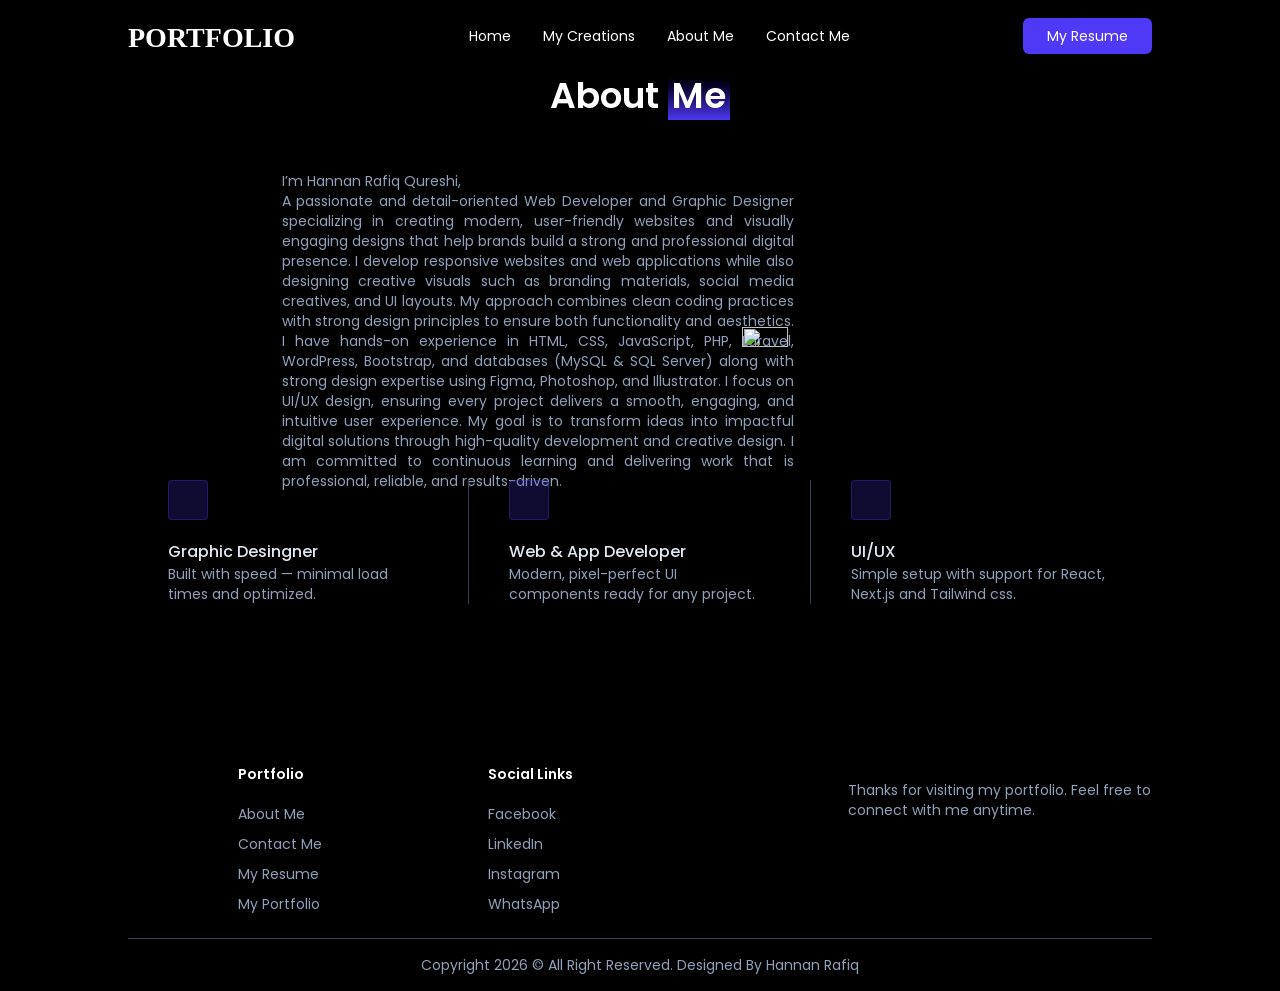
==== About.html @ 5868e451 "Add files via upload" ====
<!DOCTYPE html>
<html lang="en" class="scroll-smooth">

<head>
    <meta charset="UTF-8">
    <meta name="viewport" content="width=device-width, initial-scale=1.0">
    <title>Portfolio-Hannan Rafiq</title>
    <link rel="stylesheet" href="./output.css">
    <link rel="shortcut icon" href="./assets/favicon.png" type="image/x-icon">
</head>

<body>
    <nav
        class="sticky top-0 z-50 flex items-center justify-between w-full h-18 px-6 md:px-16 lg:px-24 xl:px-32 backdrop-blur">
        <a href="#!">
              <h1 class="h-9 w-auto" style="font-size: 200%; font-family: Cambria, Cochin, Georgia, Times, 'Times New Roman', serif; font-weight: bold;">
                PORTFOLIO
              </h1>
        </a>
         <div class="hidden lg:flex items-center gap-8 transition duration-500" >
             <a href="./index.html" class="hover:text-slate-300 transition">
               Home
            </a>
            <a href="./creations.html" class="hover:text-slate-300 transition">
               My Creations
            </a>
            <a href="./About.html" class="hover:text-slate-300 transition">   
                About Me
            </a>
            <a href="./contact us.html" class="hover:text-slate-300 transition">
                Contact Me
            </a>                            
        </div>
      
        <div class="hidden lg:block space-x-3">
            <a href="./Hannan.pdf.pdf (1).pdf" target="_blank" class="px-6 py-2 bg-indigo-600 hover:bg-indigo-700 transition text-white rounded-md active:scale-95">
                My Resume
      </a>
        </div> 
        <button class="lg:hidden active:scale-90 transition" id="menu-button">
            <svg xmlns="http://www.w3.org/2000/svg" width="24" height="24" viewBox="0 0 24 24" fill="none"
                stroke="currentColor" stroke-width="2" stroke-linecap="round" stroke-linejoin="round"
                class="lucide lucide-menu size-6.5" aria-hidden="true">
                <path d="M4 5h16"></path>
                <path d="M4 12h16"></path>
                <path d="M4 19h16"></path>
            </svg>
        </button>
    </nav>

    <div id="nav-links" class="fixed inset-0 z-[100] bg-black/60 backdrop-blur flex flex-col items-center justify-center text-lg gap-8 lg:hidden transition-transform duration-400 -translate-x-full">
        <a href="/Portfolio Hannan Rafiq/creations.html">
           My Creations
        </a>
        <a href="/#about">
            About
        </a>
        <a href="/#testimonials">
            Testimonials
        </a>
        <a href="/#contact">
            Contact
        </a>
        <button id="close-menu" class="active:ring-3 active:ring-white aspect-square size-10 p-1 items-center justify-center bg-slate-100 hover:bg-slate-200 transition text-black rounded-md flex">
            <svg xmlns="http://www.w3.org/2000/svg" width="24" height="24" viewBox="0 0 24 24" fill="none"
                stroke="currentColor" stroke-width="2" stroke-linecap="round" stroke-linejoin="round"
                class="lucide lucide-x" aria-hidden="true">
                <path d="M18 6 6 18"></path>
                <path d="m6 6 12 12"></path>
            </svg>
        </button>
    </div>
    

   <!-- About Section -->
    <section class="flex flex-col items-center" id="about">
        <div class="flex flex-col items-center mt-20">
            <h2 class="text-center text-4xl font-semibold max-w-2xl">
                About 
                <span class="bg-gradient-to-t from-indigo-600 to-black p-1 bg-left inline-block bg-no-repeat">Me</span>
            </h2>
            <p class=" text-slate-400 max-w-lg mt-3" style="margin-left: -40%; margin-top: 10%; text-align: justify; padding: -300px;">I’m Hannan Rafiq Qureshi,<br>A passionate and detail-oriented Web Developer and Graphic Designer specializing in creating modern, user-friendly websites and visually engaging designs that help brands build a strong and professional digital presence.

I develop responsive websites and web applications while also designing creative visuals such as branding materials, social media creatives, and UI layouts. My approach combines clean coding practices with strong design principles to ensure both functionality and aesthetics.

I have hands-on experience in HTML, CSS, JavaScript, PHP, Laravel, WordPress, Bootstrap, and databases (MySQL & SQL Server) along with strong design expertise using Figma, Photoshop, and Illustrator. I focus on UI/UX design, ensuring every project delivers a smooth, engaging, and intuitive user experience.

My goal is to transform ideas into impactful digital solutions through high-quality development and creative design. I am committed to continuous learning and delivering work that is professional, reliable, and results-driven.</p>
      <img src="./assets/PixelBin-AI-Image-Generator-1776620324182-Picsart-BackgroundRemover.png" alt="" style="height: 30%; width: 30%; margin-left: 70%; margin-top: -32%;">  </div>



        <div class="relative max-w-5xl mx-auto grid grid-cols-1 md:grid-cols-2 lg:grid-cols-3 px-8 md:px-0 mt-18" style="margin-top: 10%;">
            <div class="py-10 border-b border-slate-700 md:py-0 md:border-r md:border-b-0 md:px-10">
                <div class="size-10 p-2 bg-indigo-600/20 border border-indigo-600/30 rounded">
                    <img alt="" src="https://raw.githubusercontent.com/prebuiltui/prebuiltui/main/assets/aboutSection/flashEmoji.png">
                </div>
                <div class="mt-5 space-y-2">
                   <a href=""><h3 class="text-base font-medium text-slate-200">Graphic Desingner</h3></a> 
                    <p class="text-sm text-slate-400">Built with speed — minimal load times and optimized.</p>
                </div>
            </div>
            <div class="py-10 border-b border-slate-700 md:py-0 lg:border-r md:border-b-0 md:px-10">
                <div class="size-10 p-2 bg-indigo-600/20 border border-indigo-600/30 rounded">
                    <img alt="" src="https://raw.githubusercontent.com/prebuiltui/prebuiltui/main/assets/aboutSection/colorsEmoji.png">
                </div>
                <div class="mt-5 space-y-2">
                    <a href=""><h3 class="text-base font-medium text-slate-200">Web & App Developer</h3></a>
                    <p class="text-sm text-slate-400">Modern, pixel-perfect UI components ready for any project.</p>
                </div>
            </div>
            <div class="py-10 border-b border-slate-700 md:py-0 md:border-b-0 md:px-10">
                <div class="size-10 p-2 bg-indigo-600/20 border border-indigo-600/30 rounded">
                    <img alt="" src="https://raw.githubusercontent.com/prebuiltui/prebuiltui/main/assets/aboutSection/puzzelEmoji.png">
                </div>
                <div class="mt-5 space-y-2">
                   <a href=""> <h3 class="text-base font-medium text-slate-200">UI/UX</h3></a>
                    <p class="text-sm text-slate-400">Simple setup with support for React, Next.js and Tailwind css.</p>
                </div>
            </div>
        </div>
    </section>


 


    <!-- Footer Section -->
    <footer class="px-6 md:px-16 lg:px-24 xl:px-32 w-full text-sm text-slate-400 mt-40">
        <div class="grid grid-cols-1 sm:grid-cols-2 lg:grid-cols-3 gap-14">
            
            <div class="flex flex-col lg:items-center lg:justify-center">
                <div class="flex flex-col text-sm space-y-2.5">
                    <h2 class="font-semibold mb-5 text-white">Portfolio</h2>
                    <a class="hover:text-slate-500 transition" href="./About.html">
                        About Me
                    </a>
                    <a class="hover:text-slate-500 transition" href="./contact us.html">
                        Contact Me 
                    </a>
                    <a class="hover:text-slate-500 transition" href="./Hannan.pdf.pdf (1).pdf" target="_blank" rel="noopener noreferrer">
                        My Resume
                    </a>
                    <a class="hover:text-slate-500 transition" href="./index.html">
                        My Portfolio
                    </a>
                </div>
            </div>

            <div class="flex flex-col lg:items-start">
                <div class="flex flex-col text-sm space-y-2.5">
                    <h2 class="font-semibold mb-5 text-white">Social Links</h2>
                    <a class="flex items-center gap-3 hover:text-slate-500 transition" href="https://www.facebook.com/" target="_blank" rel="noopener noreferrer">
                        Facebook
                    </a>
                    <a class="flex items-center gap-3 hover:text-slate-500 transition" href="https://www.linkedin.com/in/hannan-rafiq-qureshi-a61ba4339" target="_blank" rel="noopener noreferrer">
                        LinkedIn
                    </a>
                    <a class="flex items-center gap-3 hover:text-slate-500 transition" href="https://www.instagram.com/jagwarasia121" target="_blank" rel="noopener noreferrer">
                        Instagram
                    </a>
                    <a class="flex items-center gap-3 hover:text-slate-500 transition" href="https://wa.me/03122010196" target="_blank" rel="noopener noreferrer">
                        WhatsApp
                    </a>
                
                </div>
            </div>
           <p class="mt-4 max-w-xs leading-relaxed text-slate-400">
                        Thanks for visiting my portfolio. Feel free to connect with me anytime.
                    </p>
        </div>
        <p class="py-4 text-center border-t mt-6 border-slate-700">
            Copyright 2026 © <a href=""></a> All Right Reserved. Designed By Hannan Rafiq</p>
    </footer>
      <button onclick="topFunction()" id="myBtn" class="fixed bottom-8 right-8 z-40 p-3 bg-indigo-600 hover:bg-indigo-700 text-white rounded-full shadow-lg transition-all duration-300 font-bold text-xl leading-none" title="Go to top" style="display: none;">↑</button>
    
    <script src="./script.js"></script>
</body>

</html>
---- output.css ----
@import url('https://fonts.googleapis.com/css2?family=Poppins:ital,wght@0,100;0,200;0,300;0,400;0,500;0,600;0,700;0,800;0,900;1,100;1,200;1,300;1,400;1,500;1,600;1,700;1,800;1,900&display=swap');
@layer properties;
@layer theme, base, components, utilities;
@layer theme {
  :root, :host {
    --font-sans: ui-sans-serif, system-ui, sans-serif, "Apple Color Emoji",
      "Segoe UI Emoji", "Segoe UI Symbol", "Noto Color Emoji";
    --font-mono: ui-monospace, SFMono-Regular, Menlo, Monaco, Consolas, "Liberation Mono",
      "Courier New", monospace;
    --color-green-500: oklch(72.3% 0.219 149.579);
    --color-indigo-200: oklch(87% 0.065 274.039);
    --color-indigo-300: oklch(78.5% 0.115 274.713);
    --color-indigo-400: oklch(67.3% 0.182 276.935);
    --color-indigo-500: oklch(58.5% 0.233 277.117);
    --color-indigo-600: oklch(51.1% 0.262 276.966);
    --color-indigo-700: oklch(45.7% 0.24 277.023);
    --color-indigo-900: oklch(35.9% 0.144 278.697);
    --color-pink-950: oklch(28.4% 0.109 3.907);
    --color-slate-100: oklch(96.8% 0.007 247.896);
    --color-slate-200: oklch(92.9% 0.013 255.508);
    --color-slate-300: oklch(86.9% 0.022 252.894);
    --color-slate-400: oklch(70.4% 0.04 256.788);
    --color-slate-500: oklch(55.4% 0.046 257.417);
    --color-slate-600: oklch(44.6% 0.043 257.281);
    --color-slate-700: oklch(37.2% 0.044 257.287);
    --color-slate-800: oklch(27.9% 0.041 260.031);
    --color-slate-900: oklch(20.8% 0.042 265.755);
    --color-gray-50: oklch(98.5% 0.002 247.839);
    --color-gray-200: oklch(92.8% 0.006 264.531);
    --color-black: #000;
    --color-white: #fff;
    --spacing: 0.25rem;
    --container-xs: 20rem;
    --container-sm: 24rem;
    --container-lg: 32rem;
    --container-xl: 36rem;
    --container-2xl: 42rem;
    --container-3xl: 48rem;
    --container-4xl: 56rem;
    --container-5xl: 64rem;
    --container-6xl: 72rem;
    --text-xs: 0.75rem;
    --text-xs--line-height: calc(1 / 0.75);
    --text-sm: 0.875rem;
    --text-sm--line-height: calc(1.25 / 0.875);
    --text-base: 1rem;
    --text-base--line-height: calc(1.5 / 1);
    --text-lg: 1.125rem;
    --text-lg--line-height: calc(1.75 / 1.125);
    --text-3xl: 1.875rem;
    --text-3xl--line-height: calc(2.25 / 1.875);
    --text-4xl: 2.25rem;
    --text-4xl--line-height: calc(2.5 / 2.25);
    --text-5xl: 3rem;
    --text-5xl--line-height: 1;
    --text-6xl: 3.75rem;
    --text-6xl--line-height: 1;
    --font-weight-medium: 500;
    --font-weight-semibold: 600;
    --radius-md: 0.375rem;
    --radius-lg: 0.5rem;
    --radius-xl: 0.75rem;
    --radius-3xl: 1.5rem;
    --animate-pulse: pulse 2s cubic-bezier(0.4, 0, 0.6, 1) infinite;
    --default-transition-duration: 150ms;
    --default-transition-timing-function: cubic-bezier(0.4, 0, 0.2, 1);
    --default-font-family: var(--font-sans);
    --default-mono-font-family: var(--font-mono);
    --font-poppins: "Poppins", sans-serif;
  }
}
@layer base {
  *, ::after, ::before, ::backdrop, ::file-selector-button {
    box-sizing: border-box;
    margin: 0;
    padding: 0;
    border: 0 solid;
  }
  html, :host {
    line-height: 1.5;
    -webkit-text-size-adjust: 100%;
    tab-size: 4;
    font-family: var(--default-font-family, ui-sans-serif, system-ui, sans-serif, "Apple Color Emoji", "Segoe UI Emoji", "Segoe UI Symbol", "Noto Color Emoji");
    font-feature-settings: var(--default-font-feature-settings, normal);
    font-variation-settings: var(--default-font-variation-settings, normal);
    -webkit-tap-highlight-color: transparent;
  }
  hr {
    height: 0;
    color: inherit;
    border-top-width: 1px;
  }
  abbr:where([title]) {
    -webkit-text-decoration: underline dotted;
    text-decoration: underline dotted;
  }
  h1, h2, h3, h4, h5, h6 {
    font-size: inherit;
    font-weight: inherit;
  }
  a {
    color: inherit;
    -webkit-text-decoration: inherit;
    text-decoration: inherit;
  }
  b, strong {
    font-weight: bolder;
  }
  code, kbd, samp, pre {
    font-family: var(--default-mono-font-family, ui-monospace, SFMono-Regular, Menlo, Monaco, Consolas, "Liberation Mono", "Courier New", monospace);
    font-feature-settings: var(--default-mono-font-feature-settings, normal);
    font-variation-settings: var(--default-mono-font-variation-settings, normal);
    font-size: 1em;
  }
  small {
    font-size: 80%;
  }
  sub, sup {
    font-size: 75%;
    line-height: 0;
    position: relative;
    vertical-align: baseline;
  }
  sub {
    bottom: -0.25em;
  }
  sup {
    top: -0.5em;
  }
  table {
    text-indent: 0;
    border-color: inherit;
    border-collapse: collapse;
  }
  :-moz-focusring {
    outline: auto;
  }
  progress {
    vertical-align: baseline;
  }
  summary {
    display: list-item;
  }
  ol, ul, menu {
    list-style: none;
  }
  img, svg, video, canvas, audio, iframe, embed, object {
    display: block;
    vertical-align: middle;
  }
  img, video {
    max-width: 100%;
    height: auto;
  }
  button, input, select, optgroup, textarea, ::file-selector-button {
    font: inherit;
    font-feature-settings: inherit;
    font-variation-settings: inherit;
    letter-spacing: inherit;
    color: inherit;
    border-radius: 0;
    background-color: transparent;
    opacity: 1;
  }
  :where(select:is([multiple], [size])) optgroup {
    font-weight: bolder;
  }
  :where(select:is([multiple], [size])) optgroup option {
    padding-inline-start: 20px;
  }
  ::file-selector-button {
    margin-inline-end: 4px;
  }
  ::placeholder {
    opacity: 1;
  }
  @supports (not (-webkit-appearance: -apple-pay-button))  or (contain-intrinsic-size: 1px) {
    ::placeholder {
      color: currentcolor;
      @supports (color: color-mix(in lab, red, red)) {
        color: color-mix(in oklab, currentcolor 50%, transparent);
      }
    }
  }
  textarea {
    resize: vertical;
  }
  ::-webkit-search-decoration {
    -webkit-appearance: none;
  }
  ::-webkit-date-and-time-value {
    min-height: 1lh;
    text-align: inherit;
  }
  ::-webkit-datetime-edit {
    display: inline-flex;
  }
  ::-webkit-datetime-edit-fields-wrapper {
    padding: 0;
  }
  ::-webkit-datetime-edit, ::-webkit-datetime-edit-year-field, ::-webkit-datetime-edit-month-field, ::-webkit-datetime-edit-day-field, ::-webkit-datetime-edit-hour-field, ::-webkit-datetime-edit-minute-field, ::-webkit-datetime-edit-second-field, ::-webkit-datetime-edit-millisecond-field, ::-webkit-datetime-edit-meridiem-field {
    padding-block: 0;
  }
  ::-webkit-calendar-picker-indicator {
    line-height: 1;
  }
  :-moz-ui-invalid {
    box-shadow: none;
  }
  button, input:where([type="button"], [type="reset"], [type="submit"]), ::file-selector-button {
    appearance: button;
  }
  ::-webkit-inner-spin-button, ::-webkit-outer-spin-button {
    height: auto;
  }
  [hidden]:where(:not([hidden="until-found"])) {
    display: none !important;
  }
}
@layer utilities {
  .pointer-events-none {
    pointer-events: none;
  }
  .absolute {
    position: absolute;
  }
  .fixed {
    position: fixed;
  }
  .relative {
    position: relative;
  }
  .sticky {
    position: sticky;
  }
  .inset-0 {
    inset: calc(var(--spacing) * 0);
  }
  .top-0 {
    top: calc(var(--spacing) * 0);
  }
  .top-10 {
    top: calc(var(--spacing) * 10);
  }
  .right-20 {
    right: calc(var(--spacing) * 20);
  }
  .bottom-10 {
    bottom: calc(var(--spacing) * 10);
  }
  .left-20 {
    left: calc(var(--spacing) * 20);
  }
  .-z-1 {
    z-index: calc(1 * -1);
  }
  .-z-10 {
    z-index: calc(10 * -1);
  }
  .z-50 {
    z-index: 50;
  }
  .z-\[100\] {
    z-index: 100;
  }
  .mx-2 {
    margin-inline: calc(var(--spacing) * 2);
  }
  .mx-4 {
    margin-inline: calc(var(--spacing) * 4);
  }
  .mx-auto {
    margin-inline: auto;
  }
  .-mt-18 {
    margin-top: calc(var(--spacing) * -18);
  }
  .-mt-40 {
    margin-top: calc(var(--spacing) * -40);
  }
  .mt-0 {
    margin-top: calc(var(--spacing) * 0);
  }
  .mt-0\.5 {
    margin-top: calc(var(--spacing) * 0.5);
  }
  .mt-2 {
    margin-top: calc(var(--spacing) * 2);
  }
  .mt-3 {
    margin-top: calc(var(--spacing) * 3);
  }
  .mt-4 {
    margin-top: calc(var(--spacing) * 4);
  }
  .mt-5 {
    margin-top: calc(var(--spacing) * 5);
  }
  .mt-6 {
    margin-top: calc(var(--spacing) * 6);
  }
  .mt-8 {
    margin-top: calc(var(--spacing) * 8);
  }
  .mt-10 {
    margin-top: calc(var(--spacing) * 10);
  }
  .mt-16 {
    margin-top: calc(var(--spacing) * 16);
  }
  .mt-18 {
    margin-top: calc(var(--spacing) * 18);
  }
  .mt-32 {
    margin-top: calc(var(--spacing) * 32);
  }
  .mt-40 {
    margin-top: calc(var(--spacing) * 40);
  }
  .mt-48 {
    margin-top: calc(var(--spacing) * 48);
  }
  .mr-1 {
    margin-right: calc(var(--spacing) * 1);
  }
  .mb-5 {
    margin-bottom: calc(var(--spacing) * 5);
  }
  .ml-2 {
    margin-left: calc(var(--spacing) * 2);
  }
  .line-clamp-2 {
    overflow: hidden;
    display: -webkit-box;
    -webkit-box-orient: vertical;
    -webkit-line-clamp: 2;
  }
  .flex {
    display: flex;
  }
  .grid {
    display: grid;
  }
  .hidden {
    display: none;
  }
  .inline-block {
    display: inline-block;
  }
  .table {
    display: table;
  }
  .aspect-square {
    aspect-ratio: 1 / 1;
  }
  .size-2 {
    width: calc(var(--spacing) * 2);
    height: calc(var(--spacing) * 2);
  }
  .size-2\.5 {
    width: calc(var(--spacing) * 2.5);
    height: calc(var(--spacing) * 2.5);
  }
  .size-4 {
    width: calc(var(--spacing) * 4);
    height: calc(var(--spacing) * 4);
  }
  .size-4\.5 {
    width: calc(var(--spacing) * 4.5);
    height: calc(var(--spacing) * 4.5);
  }
  .size-5 {
    width: calc(var(--spacing) * 5);
    height: calc(var(--spacing) * 5);
  }
  .size-6 {
    width: calc(var(--spacing) * 6);
    height: calc(var(--spacing) * 6);
  }
  .size-6\.5 {
    width: calc(var(--spacing) * 6.5);
    height: calc(var(--spacing) * 6.5);
  }
  .size-10 {
    width: calc(var(--spacing) * 10);
    height: calc(var(--spacing) * 10);
  }
  .size-11 {
    width: calc(var(--spacing) * 11);
    height: calc(var(--spacing) * 11);
  }
  .size-64 {
    width: calc(var(--spacing) * 64);
    height: calc(var(--spacing) * 64);
  }
  .h-9 {
    height: calc(var(--spacing) * 9);
  }
  .h-11 {
    height: calc(var(--spacing) * 11);
  }
  .h-14 {
    height: calc(var(--spacing) * 14);
  }
  .h-18 {
    height: calc(var(--spacing) * 18);
  }
  .h-100 {
    height: calc(var(--spacing) * 100);
  }
  .h-\[400px\] {
    height: 400px;
  }
  .h-full {
    height: 100%;
  }
  .w-56 {
    width: calc(var(--spacing) * 56);
  }
  .w-72 {
    width: calc(var(--spacing) * 72);
  }
  .w-auto {
    width: auto;
  }
  .w-full {
    width: 100%;
  }
  .w-max {
    width: max-content;
  }
  .max-w-2xl {
    max-width: var(--container-2xl);
  }
  .max-w-3xl {
    max-width: var(--container-3xl);
  }
  .max-w-4xl {
    max-width: var(--container-4xl);
  }
  .max-w-5xl {
    max-width: var(--container-5xl);
  }
  .max-w-6xl {
    max-width: var(--container-6xl);
  }
  .max-w-64 {
    max-width: calc(var(--spacing) * 64);
  }
  .max-w-lg {
    max-width: var(--container-lg);
  }
  .max-w-sm {
    max-width: var(--container-sm);
  }
  .max-w-xl {
    max-width: var(--container-xl);
  }
  .max-w-xs {
    max-width: var(--container-xs);
  }
  .flex-1 {
    flex: 1;
  }
  .flex-shrink {
    flex-shrink: 1;
  }
  .shrink-0 {
    flex-shrink: 0;
  }
  .flex-grow {
    flex-grow: 1;
  }
  .border-collapse {
    border-collapse: collapse;
  }
  .-translate-x-full {
    --tw-translate-x: -100%;
    translate: var(--tw-translate-x) var(--tw-translate-y);
  }
  .translate-x-0 {
    --tw-translate-x: calc(var(--spacing) * 0);
    translate: var(--tw-translate-x) var(--tw-translate-y);
  }
  .\[transform\:translateZ\(0\)\] {
    transform: translateZ(0);
  }
  .transform {
    transform: var(--tw-rotate-x,) var(--tw-rotate-y,) var(--tw-rotate-z,) var(--tw-skew-x,) var(--tw-skew-y,);
  }
  .animate-pulse {
    animation: var(--animate-pulse);
  }
  .resize {
    resize: both;
  }
  .resize-none {
    resize: none;
  }
  .grid-cols-1 {
    grid-template-columns: repeat(1, minmax(0, 1fr));
  }
  .flex-col {
    flex-direction: column;
  }
  .items-center {
    align-items: center;
  }
  .justify-between {
    justify-content: space-between;
  }
  .justify-center {
    justify-content: center;
  }
  .justify-end {
    justify-content: flex-end;
  }
  .gap-1 {
    gap: calc(var(--spacing) * 1);
  }
  .gap-2 {
    gap: calc(var(--spacing) * 2);
  }
  .gap-3 {
    gap: calc(var(--spacing) * 3);
  }
  .gap-4 {
    gap: calc(var(--spacing) * 4);
  }
  .gap-6 {
    gap: calc(var(--spacing) * 6);
  }
  .gap-8 {
    gap: calc(var(--spacing) * 8);
  }
  .gap-14 {
    gap: calc(var(--spacing) * 14);
  }
  .space-y-2 {
    :where(& > :not(:last-child)) {
      --tw-space-y-reverse: 0;
      margin-block-start: calc(calc(var(--spacing) * 2) * var(--tw-space-y-reverse));
      margin-block-end: calc(calc(var(--spacing) * 2) * calc(1 - var(--tw-space-y-reverse)));
    }
  }
  .space-y-2\.5 {
    :where(& > :not(:last-child)) {
      --tw-space-y-reverse: 0;
      margin-block-start: calc(calc(var(--spacing) * 2.5) * var(--tw-space-y-reverse));
      margin-block-end: calc(calc(var(--spacing) * 2.5) * calc(1 - var(--tw-space-y-reverse)));
    }
  }
  .space-y-6 {
    :where(& > :not(:last-child)) {
      --tw-space-y-reverse: 0;
      margin-block-start: calc(calc(var(--spacing) * 6) * var(--tw-space-y-reverse));
      margin-block-end: calc(calc(var(--spacing) * 6) * calc(1 - var(--tw-space-y-reverse)));
    }
  }
  .space-x-3 {
    :where(& > :not(:last-child)) {
      --tw-space-x-reverse: 0;
      margin-inline-start: calc(calc(var(--spacing) * 3) * var(--tw-space-x-reverse));
      margin-inline-end: calc(calc(var(--spacing) * 3) * calc(1 - var(--tw-space-x-reverse)));
    }
  }
  .overflow-hidden {
    overflow: hidden;
  }
  .scroll-smooth {
    scroll-behavior: smooth;
  }
  .rounded {
    border-radius: 0.25rem;
  }
  .rounded-3xl {
    border-radius: var(--radius-3xl);
  }
  .rounded-\[15px\] {
    border-radius: 15px;
  }
  .rounded-full {
    border-radius: calc(infinity * 1px);
  }
  .rounded-lg {
    border-radius: var(--radius-lg);
  }
  .rounded-md {
    border-radius: var(--radius-md);
  }
  .rounded-xl {
    border-radius: var(--radius-xl);
  }
  .border {
    border-style: var(--tw-border-style);
    border-width: 1px;
  }
  .border-t {
    border-top-style: var(--tw-border-style);
    border-top-width: 1px;
  }
  .border-b {
    border-bottom-style: var(--tw-border-style);
    border-bottom-width: 1px;
  }
  .border-indigo-400 {
    border-color: var(--color-indigo-400);
  }
  .border-indigo-600 {
    border-color: var(--color-indigo-600);
  }
  .border-indigo-600\/30 {
    border-color: color-mix(in srgb, oklch(51.1% 0.262 276.966) 30%, transparent);
    @supports (color: color-mix(in lab, red, red)) {
      border-color: color-mix(in oklab, var(--color-indigo-600) 30%, transparent);
    }
  }
  .border-indigo-900 {
    border-color: var(--color-indigo-900);
  }
  .border-pink-950 {
    border-color: var(--color-pink-950);
  }
  .border-slate-400 {
    border-color: var(--color-slate-400);
  }
  .border-slate-600 {
    border-color: var(--color-slate-600);
  }
  .border-slate-700 {
    border-color: var(--color-slate-700);
  }
  .border-slate-800 {
    border-color: var(--color-slate-800);
  }
  .bg-black {
    background-color: var(--color-black);
  }
  .bg-black\/50 {
    background-color: color-mix(in srgb, #000 50%, transparent);
    @supports (color: color-mix(in lab, red, red)) {
      background-color: color-mix(in oklab, var(--color-black) 50%, transparent);
    }
  }
  .bg-black\/60 {
    background-color: color-mix(in srgb, #000 60%, transparent);
    @supports (color: color-mix(in lab, red, red)) {
      background-color: color-mix(in oklab, var(--color-black) 60%, transparent);
    }
  }
  .bg-green-500 {
    background-color: var(--color-green-500);
  }
  .bg-indigo-200 {
    background-color: var(--color-indigo-200);
  }
  .bg-indigo-200\/15 {
    background-color: color-mix(in srgb, oklch(87% 0.065 274.039) 15%, transparent);
    @supports (color: color-mix(in lab, red, red)) {
      background-color: color-mix(in oklab, var(--color-indigo-200) 15%, transparent);
    }
  }
  .bg-indigo-600 {
    background-color: var(--color-indigo-600);
  }
  .bg-indigo-600\/20 {
    background-color: color-mix(in srgb, oklch(51.1% 0.262 276.966) 20%, transparent);
    @supports (color: color-mix(in lab, red, red)) {
      background-color: color-mix(in oklab, var(--color-indigo-600) 20%, transparent);
    }
  }
  .bg-pink-950 {
    background-color: var(--color-pink-950);
  }
  .bg-pink-950\/30 {
    background-color: color-mix(in srgb, oklch(28.4% 0.109 3.907) 30%, transparent);
    @supports (color: color-mix(in lab, red, red)) {
      background-color: color-mix(in oklab, var(--color-pink-950) 30%, transparent);
    }
  }
  .bg-slate-100 {
    background-color: var(--color-slate-100);
  }
  .bg-slate-900 {
    background-color: var(--color-slate-900);
  }
  .bg-transparent {
    background-color: transparent;
  }
  .bg-gradient-to-br {
    --tw-gradient-position: to bottom right in oklab;
    background-image: linear-gradient(var(--tw-gradient-stops));
  }
  .bg-gradient-to-r {
    --tw-gradient-position: to right in oklab;
    background-image: linear-gradient(var(--tw-gradient-stops));
  }
  .bg-gradient-to-t {
    --tw-gradient-position: to top in oklab;
    background-image: linear-gradient(var(--tw-gradient-stops));
  }
  .from-\[\#401B98\]\/5 {
    --tw-gradient-from: color-mix(in oklab, #401B98 5%, transparent);
    --tw-gradient-stops: var(--tw-gradient-via-stops, var(--tw-gradient-position), var(--tw-gradient-from) var(--tw-gradient-from-position), var(--tw-gradient-to) var(--tw-gradient-to-position));
  }
  .from-\[\#536DFF\] {
    --tw-gradient-from: #536DFF;
    --tw-gradient-stops: var(--tw-gradient-via-stops, var(--tw-gradient-position), var(--tw-gradient-from) var(--tw-gradient-from-position), var(--tw-gradient-to) var(--tw-gradient-to-position));
  }
  .from-indigo-600 {
    --tw-gradient-from: var(--color-indigo-600);
    --tw-gradient-stops: var(--tw-gradient-via-stops, var(--tw-gradient-position), var(--tw-gradient-from) var(--tw-gradient-from-position), var(--tw-gradient-to) var(--tw-gradient-to-position));
  }
  .from-white {
    --tw-gradient-from: var(--color-white);
    --tw-gradient-stops: var(--tw-gradient-via-stops, var(--tw-gradient-position), var(--tw-gradient-from) var(--tw-gradient-from-position), var(--tw-gradient-to) var(--tw-gradient-to-position));
  }
  .to-\[\#4F39F6\]\/60 {
    --tw-gradient-to: color-mix(in oklab, #4F39F6 60%, transparent);
    --tw-gradient-stops: var(--tw-gradient-via-stops, var(--tw-gradient-position), var(--tw-gradient-from) var(--tw-gradient-from-position), var(--tw-gradient-to) var(--tw-gradient-to-position));
  }
  .to-\[\#180027\]\/10 {
    --tw-gradient-to: color-mix(in oklab, #180027 10%, transparent);
    --tw-gradient-stops: var(--tw-gradient-via-stops, var(--tw-gradient-position), var(--tw-gradient-from) var(--tw-gradient-from-position), var(--tw-gradient-to) var(--tw-gradient-to-position));
  }
  .to-\[\#b6abff\] {
    --tw-gradient-to: #b6abff;
    --tw-gradient-stops: var(--tw-gradient-via-stops, var(--tw-gradient-position), var(--tw-gradient-from) var(--tw-gradient-from-position), var(--tw-gradient-to) var(--tw-gradient-to-position));
  }
  .to-black {
    --tw-gradient-to: var(--color-black);
    --tw-gradient-stops: var(--tw-gradient-via-stops, var(--tw-gradient-position), var(--tw-gradient-from) var(--tw-gradient-from-position), var(--tw-gradient-to) var(--tw-gradient-to-position));
  }
  .bg-clip-text {
    background-clip: text;
  }
  .bg-left {
    background-position: left;
  }
  .bg-no-repeat {
    background-repeat: no-repeat;
  }
  .object-cover {
    object-fit: cover;
  }
  .object-center {
    object-position: center;
  }
  .object-right {
    object-position: right;
  }
  .p-1 {
    padding: calc(var(--spacing) * 1);
  }
  .p-2 {
    padding: calc(var(--spacing) * 2);
  }
  .p-3 {
    padding: calc(var(--spacing) * 3);
  }
  .p-4 {
    padding: calc(var(--spacing) * 4);
  }
  .p-6 {
    padding: calc(var(--spacing) * 6);
  }
  .p-10 {
    padding: calc(var(--spacing) * 10);
  }
  .px-2 {
    padding-inline: calc(var(--spacing) * 2);
  }
  .px-3 {
    padding-inline: calc(var(--spacing) * 3);
  }
  .px-3\.5 {
    padding-inline: calc(var(--spacing) * 3.5);
  }
  .px-4 {
    padding-inline: calc(var(--spacing) * 4);
  }
  .px-6 {
    padding-inline: calc(var(--spacing) * 6);
  }
  .px-7 {
    padding-inline: calc(var(--spacing) * 7);
  }
  .px-8 {
    padding-inline: calc(var(--spacing) * 8);
  }
  .px-10 {
    padding-inline: calc(var(--spacing) * 10);
  }
  .py-1 {
    padding-block: calc(var(--spacing) * 1);
  }
  .py-2 {
    padding-block: calc(var(--spacing) * 2);
  }
  .py-2\.5 {
    padding-block: calc(var(--spacing) * 2.5);
  }
  .py-3 {
    padding-block: calc(var(--spacing) * 3);
  }
  .py-4 {
    padding-block: calc(var(--spacing) * 4);
  }
  .py-10 {
    padding-block: calc(var(--spacing) * 10);
  }
  .py-20 {
    padding-block: calc(var(--spacing) * 20);
  }
  .pt-4 {
    padding-top: calc(var(--spacing) * 4);
  }
  .pr-3 {
    padding-right: calc(var(--spacing) * 3);
  }
  .text-center {
    text-align: center;
  }
  .text-3xl {
    font-size: var(--text-3xl);
    line-height: var(--tw-leading, var(--text-3xl--line-height));
  }
  .text-4xl {
    font-size: var(--text-4xl);
    line-height: var(--tw-leading, var(--text-4xl--line-height));
  }
  .text-5xl {
    font-size: var(--text-5xl);
    line-height: var(--tw-leading, var(--text-5xl--line-height));
  }
  .text-base {
    font-size: var(--text-base);
    line-height: var(--tw-leading, var(--text-base--line-height));
  }
  .text-lg {
    font-size: var(--text-lg);
    line-height: var(--tw-leading, var(--text-lg--line-height));
  }
  .text-sm {
    font-size: var(--text-sm);
    line-height: var(--tw-leading, var(--text-sm--line-height));
  }
  .text-sm\/7 {
    font-size: var(--text-sm);
    line-height: calc(var(--spacing) * 7);
  }
  .text-xs {
    font-size: var(--text-xs);
    line-height: var(--tw-leading, var(--text-xs--line-height));
  }
  .leading-\[68px\] {
    --tw-leading: 68px;
    line-height: 68px;
  }
  .font-medium {
    --tw-font-weight: var(--font-weight-medium);
    font-weight: var(--font-weight-medium);
  }
  .font-semibold {
    --tw-font-weight: var(--font-weight-semibold);
    font-weight: var(--font-weight-semibold);
  }
  .text-black {
    color: var(--color-black);
  }
  .text-gray-50 {
    color: var(--color-gray-50);
  }
  .text-gray-200 {
    color: var(--color-gray-200);
  }
  .text-indigo-300 {
    color: var(--color-indigo-300);
  }
  .text-indigo-500 {
    color: var(--color-indigo-500);
  }
  .text-slate-100 {
    color: var(--color-slate-100);
  }
  .text-slate-200 {
    color: var(--color-slate-200);
  }
  .text-slate-400 {
    color: var(--color-slate-400);
  }
  .text-slate-500 {
    color: var(--color-slate-500);
  }
  .text-transparent {
    color: transparent;
  }
  .text-white {
    color: var(--color-white);
  }
  .underline {
    text-decoration-line: underline;
  }
  .opacity-0 {
    opacity: 0%;
  }
  .opacity-100 {
    opacity: 100%;
  }
  .outline {
    outline-style: var(--tw-outline-style);
    outline-width: 1px;
  }
  .blur-\[180px\] {
    --tw-blur: blur(180px);
    filter: var(--tw-blur,) var(--tw-brightness,) var(--tw-contrast,) var(--tw-grayscale,) var(--tw-hue-rotate,) var(--tw-invert,) var(--tw-saturate,) var(--tw-sepia,) var(--tw-drop-shadow,);
  }
  .filter {
    filter: var(--tw-blur,) var(--tw-brightness,) var(--tw-contrast,) var(--tw-grayscale,) var(--tw-hue-rotate,) var(--tw-invert,) var(--tw-saturate,) var(--tw-sepia,) var(--tw-drop-shadow,);
  }
  .backdrop-blur {
    --tw-backdrop-blur: blur(8px);
    -webkit-backdrop-filter: var(--tw-backdrop-blur,) var(--tw-backdrop-brightness,) var(--tw-backdrop-contrast,) var(--tw-backdrop-grayscale,) var(--tw-backdrop-hue-rotate,) var(--tw-backdrop-invert,) var(--tw-backdrop-opacity,) var(--tw-backdrop-saturate,) var(--tw-backdrop-sepia,);
    backdrop-filter: var(--tw-backdrop-blur,) var(--tw-backdrop-brightness,) var(--tw-backdrop-contrast,) var(--tw-backdrop-grayscale,) var(--tw-backdrop-hue-rotate,) var(--tw-backdrop-invert,) var(--tw-backdrop-opacity,) var(--tw-backdrop-saturate,) var(--tw-backdrop-sepia,);
  }
  .backdrop-filter {
    -webkit-backdrop-filter: var(--tw-backdrop-blur,) var(--tw-backdrop-brightness,) var(--tw-backdrop-contrast,) var(--tw-backdrop-grayscale,) var(--tw-backdrop-hue-rotate,) var(--tw-backdrop-invert,) var(--tw-backdrop-opacity,) var(--tw-backdrop-saturate,) var(--tw-backdrop-sepia,);
    backdrop-filter: var(--tw-backdrop-blur,) var(--tw-backdrop-brightness,) var(--tw-backdrop-contrast,) var(--tw-backdrop-grayscale,) var(--tw-backdrop-hue-rotate,) var(--tw-backdrop-invert,) var(--tw-backdrop-opacity,) var(--tw-backdrop-saturate,) var(--tw-backdrop-sepia,);
  }
  .transition {
    transition-property: color, background-color, border-color, outline-color, text-decoration-color, fill, stroke, --tw-gradient-from, --tw-gradient-via, --tw-gradient-to, opacity, box-shadow, transform, translate, scale, rotate, filter, -webkit-backdrop-filter, backdrop-filter, display, visibility, content-visibility, overlay, pointer-events;
    transition-timing-function: var(--tw-ease, var(--default-transition-timing-function));
    transition-duration: var(--tw-duration, var(--default-transition-duration));
  }
  .transition-all {
    transition-property: all;
    transition-timing-function: var(--tw-ease, var(--default-transition-timing-function));
    transition-duration: var(--tw-duration, var(--default-transition-duration));
  }
  .transition-transform {
    transition-property: transform, translate, scale, rotate;
    transition-timing-function: var(--tw-ease, var(--default-transition-timing-function));
    transition-duration: var(--tw-duration, var(--default-transition-duration));
  }
  .duration-300 {
    --tw-duration: 300ms;
    transition-duration: 300ms;
  }
  .duration-400 {
    --tw-duration: 400ms;
    transition-duration: 400ms;
  }
  .duration-500 {
    --tw-duration: 500ms;
    transition-duration: 500ms;
  }
  .will-change-transform {
    will-change: transform;
  }
  .outline-none {
    --tw-outline-style: none;
    outline-style: none;
  }
  .\[perspective\:800px\] {
    perspective: 800px;
  }
  .\[transform-style\:preserve-3d\] {
    transform-style: preserve-3d;
  }
  .group-hover\:translate-x-0\.5 {
    &:is(:where(.group):hover *) {
      @media (hover: hover) {
        --tw-translate-x: calc(var(--spacing) * 0.5);
        translate: var(--tw-translate-x) var(--tw-translate-y);
      }
    }
  }
  .group-hover\:-translate-y-1 {
    &:is(:where(.group):hover *) {
      @media (hover: hover) {
        --tw-translate-y: calc(var(--spacing) * -1);
        translate: var(--tw-translate-x) var(--tw-translate-y);
      }
    }
  }
  .group-hover\:opacity-100 {
    &:is(:where(.group):hover *) {
      @media (hover: hover) {
        opacity: 100%;
      }
    }
  }
  .group-hover\:not-hover\:opacity-0 {
    &:is(:where(.group):hover *) {
      @media (hover: hover) {
        &:not(*:hover) {
          opacity: 0%;
        }
        @media not (hover: hover) {
          opacity: 0%;
        }
      }
    }
  }
  .placeholder\:text-slate-400 {
    &::placeholder {
      color: var(--color-slate-400);
    }
  }
  .focus-within\:ring-1 {
    &:focus-within {
      --tw-ring-shadow: var(--tw-ring-inset,) 0 0 0 calc(1px + var(--tw-ring-offset-width)) var(--tw-ring-color, currentcolor);
      box-shadow: var(--tw-inset-shadow), var(--tw-inset-ring-shadow), var(--tw-ring-offset-shadow), var(--tw-ring-shadow), var(--tw-shadow);
    }
  }
  .focus-within\:outline {
    &:focus-within {
      outline-style: var(--tw-outline-style);
      outline-width: 1px;
    }
  }
  .focus-within\:outline-indigo-600 {
    &:focus-within {
      outline-color: var(--color-indigo-600);
    }
  }
  .hover\:w-full {
    &:hover {
      @media (hover: hover) {
        width: 100%;
      }
    }
  }
  .hover\:bg-indigo-300\/10 {
    &:hover {
      @media (hover: hover) {
        background-color: color-mix(in srgb, oklch(78.5% 0.115 274.713) 10%, transparent);
        @supports (color: color-mix(in lab, red, red)) {
          background-color: color-mix(in oklab, var(--color-indigo-300) 10%, transparent);
        }
      }
    }
  }
  .hover\:bg-indigo-700 {
    &:hover {
      @media (hover: hover) {
        background-color: var(--color-indigo-700);
      }
    }
  }
  .hover\:bg-slate-200 {
    &:hover {
      @media (hover: hover) {
        background-color: var(--color-slate-200);
      }
    }
  }
  .hover\:bg-slate-300\/20 {
    &:hover {
      @media (hover: hover) {
        background-color: color-mix(in srgb, oklch(86.9% 0.022 252.894) 20%, transparent);
        @supports (color: color-mix(in lab, red, red)) {
          background-color: color-mix(in oklab, var(--color-slate-300) 20%, transparent);
        }
      }
    }
  }
  .hover\:bg-white\/10 {
    &:hover {
      @media (hover: hover) {
        background-color: color-mix(in srgb, #fff 10%, transparent);
        @supports (color: color-mix(in lab, red, red)) {
          background-color: color-mix(in oklab, var(--color-white) 10%, transparent);
        }
      }
    }
  }


  
  .hover\:text-slate-300 {
    &:hover {
      @media (hover: hover) {
        color: var(--color-slate-300);
      }
    }
  }
  .hover\:text-slate-500 {
    &:hover {
      @media (hover: hover) {
        color: var(--color-slate-500);
      }
    }
  }
  .focus\:ring-indigo-600 {
    &:focus {
      --tw-ring-color: var(--color-indigo-600);
    }
  }
  .active\:scale-90 {
    &:active {
      --tw-scale-x: 90%;
      --tw-scale-y: 90%;
      --tw-scale-z: 90%;
      scale: var(--tw-scale-x) var(--tw-scale-y);
    }
  }
  .active\:scale-95 {
    &:active {
      --tw-scale-x: 95%;
      --tw-scale-y: 95%;
      --tw-scale-z: 95%;
      scale: var(--tw-scale-x) var(--tw-scale-y);
    }
  }
  .active\:ring-3 {
    &:active {
      --tw-ring-shadow: var(--tw-ring-inset,) 0 0 0 calc(3px + var(--tw-ring-offset-width)) var(--tw-ring-color, currentcolor);
      box-shadow: var(--tw-inset-shadow), var(--tw-inset-ring-shadow), var(--tw-ring-offset-shadow), var(--tw-ring-shadow), var(--tw-shadow);
    }
  }
  .active\:ring-white {
    &:active {
      --tw-ring-color: var(--color-white);
    }
  }
  .max-md\:mt-10 {
    @media (width < 48rem) {
      margin-top: calc(var(--spacing) * 10);
    }
  }
  .max-md\:text-center {
    @media (width < 48rem) {
      text-align: center;
    }
  }
  .sm\:col-span-2 {
    @media (width >= 40rem) {
      grid-column: span 2 / span 2;
    }
  }
  .sm\:grid-cols-2 {
    @media (width >= 40rem) {
      grid-template-columns: repeat(2, minmax(0, 1fr));
    }
  }
  .sm\:gap-5 {
    @media (width >= 40rem) {
      gap: calc(var(--spacing) * 5);
    }
  }
  .md\:mx-auto {
    @media (width >= 48rem) {
      margin-inline: auto;
    }
  }
  .md\:mt-0 {
    @media (width >= 48rem) {
      margin-top: calc(var(--spacing) * 0);
    }
  }
  .md\:-mr-16 {
    @media (width >= 48rem) {
      margin-right: calc(var(--spacing) * -16);
    }
  }
  .md\:w-full {
    @media (width >= 48rem) {
      width: 100%;
    }
  }
  .md\:max-w-sm {
    @media (width >= 48rem) {
      max-width: var(--container-sm);
    }
  }
  .md\:grid-cols-2 {
    @media (width >= 48rem) {
      grid-template-columns: repeat(2, minmax(0, 1fr));
    }
  }
  .md\:flex-row {
    @media (width >= 48rem) {
      flex-direction: row;
    }
  }
  .md\:items-start {
    @media (width >= 48rem) {
      align-items: flex-start;
    }
  }
  .md\:border-r {
    @media (width >= 48rem) {
      border-right-style: var(--tw-border-style);
      border-right-width: 1px;
    }
  }
  .md\:border-b-0 {
    @media (width >= 48rem) {
      border-bottom-style: var(--tw-border-style);
      border-bottom-width: 0px;
    }
  }
  .md\:p-10 {
    @media (width >= 48rem) {
      padding: calc(var(--spacing) * 10);
    }
  }
  .md\:px-0 {
    @media (width >= 48rem) {
      padding-inline: calc(var(--spacing) * 0);
    }
  }
  .md\:px-10 {
    @media (width >= 48rem) {
      padding-inline: calc(var(--spacing) * 10);
    }
  }
  .md\:px-16 {
    @media (width >= 48rem) {
      padding-inline: calc(var(--spacing) * 16);
    }
  }
  .md\:py-0 {
    @media (width >= 48rem) {
      padding-block: calc(var(--spacing) * 0);
    }
  }
  .md\:py-26 {
    @media (width >= 48rem) {
      padding-block: calc(var(--spacing) * 26);
    }
  }
  .md\:text-6xl {
    @media (width >= 48rem) {
      font-size: var(--text-6xl);
      line-height: var(--tw-leading, var(--text-6xl--line-height));
    }
  }
  .md\:leading-\[70px\] {
    @media (width >= 48rem) {
      --tw-leading: 70px;
      line-height: 70px;
    }
  }
  .lg\:col-span-1 {
    @media (width >= 64rem) {
      grid-column: span 1 / span 1;
    }
  }
  .lg\:block {
    @media (width >= 64rem) {
      display: block;
    }
  }
  .lg\:flex {
    @media (width >= 64rem) {
      display: flex;
    }
  }
  .lg\:hidden {
    @media (width >= 64rem) {
      display: none;
    }
  }
  .lg\:grid-cols-3 {
    @media (width >= 64rem) {
      grid-template-columns: repeat(3, minmax(0, 1fr));
    }
  }
  .lg\:items-center {
    @media (width >= 64rem) {
      align-items: center;
    }
  }
  .lg\:justify-center {
    @media (width >= 64rem) {
      justify-content: center;
    }
  }
  .lg\:border-r {
    @media (width >= 64rem) {
      border-right-style: var(--tw-border-style);
      border-right-width: 1px;
    }
  }
  .lg\:px-24 {
    @media (width >= 64rem) {
      padding-inline: calc(var(--spacing) * 24);
    }
  }
  .xl\:px-32 {
    @media (width >= 80rem) {
      padding-inline: calc(var(--spacing) * 32);
    }
  }
}
body {
  background-color: var(--color-black);
  font-family: var(--font-poppins);
  font-size: var(--text-sm);
  line-height: var(--tw-leading, var(--text-sm--line-height));
  color: var(--color-white);
  -webkit-font-smoothing: antialiased;
  -moz-osx-font-smoothing: grayscale;
}
button {
  cursor: pointer;
}
@property --tw-translate-x {
  syntax: "*";
  inherits: false;
  initial-value: 0;
}
@property --tw-translate-y {
  syntax: "*";
  inherits: false;
  initial-value: 0;
}
@property --tw-translate-z {
  syntax: "*";
  inherits: false;
  initial-value: 0;
}
@property --tw-rotate-x {
  syntax: "*";
  inherits: false;
}
@property --tw-rotate-y {
  syntax: "*";
  inherits: false;
}
@property --tw-rotate-z {
  syntax: "*";
  inherits: false;
}
@property --tw-skew-x {
  syntax: "*";
  inherits: false;
}
@property --tw-skew-y {
  syntax: "*";
  inherits: false;
}
@property --tw-space-y-reverse {
  syntax: "*";
  inherits: false;
  initial-value: 0;
}
@property --tw-space-x-reverse {
  syntax: "*";
  inherits: false;
  initial-value: 0;
}
@property --tw-border-style {
  syntax: "*";
  inherits: false;
  initial-value: solid;
}
@property --tw-gradient-position {
  syntax: "*";
  inherits: false;
}
@property --tw-gradient-from {
  syntax: "<color>";
  inherits: false;
  initial-value: #0000;
}
@property --tw-gradient-via {
  syntax: "<color>";
  inherits: false;
  initial-value: #0000;
}
@property --tw-gradient-to {
  syntax: "<color>";
  inherits: false;
  initial-value: #0000;
}
@property --tw-gradient-stops {
  syntax: "*";
  inherits: false;
}
@property --tw-gradient-via-stops {
  syntax: "*";
  inherits: false;
}
@property --tw-gradient-from-position {
  syntax: "<length-percentage>";
  inherits: false;
  initial-value: 0%;
}
@property --tw-gradient-via-position {
  syntax: "<length-percentage>";
  inherits: false;
  initial-value: 50%;
}
@property --tw-gradient-to-position {
  syntax: "<length-percentage>";
  inherits: false;
  initial-value: 100%;
}
@property --tw-leading {
  syntax: "*";
  inherits: false;
}
@property --tw-font-weight {
  syntax: "*";
  inherits: false;
}
@property --tw-outline-style {
  syntax: "*";
  inherits: false;
  initial-value: solid;
}
@property --tw-blur {
  syntax: "*";
  inherits: false;
}
@property --tw-brightness {
  syntax: "*";
  inherits: false;
}
@property --tw-contrast {
  syntax: "*";
  inherits: false;
}
@property --tw-grayscale {
  syntax: "*";
  inherits: false;
}
@property --tw-hue-rotate {
  syntax: "*";
  inherits: false;
}
@property --tw-invert {
  syntax: "*";
  inherits: false;
}
@property --tw-opacity {
  syntax: "*";
  inherits: false;
}
@property --tw-saturate {
  syntax: "*";
  inherits: false;
}
@property --tw-sepia {
  syntax: "*";
  inherits: false;
}
@property --tw-drop-shadow {
  syntax: "*";
  inherits: false;
}
@property --tw-drop-shadow-color {
  syntax: "*";
  inherits: false;
}
@property --tw-drop-shadow-alpha {
  syntax: "<percentage>";
  inherits: false;
  initial-value: 100%;
}
@property --tw-drop-shadow-size {
  syntax: "*";
  inherits: false;
}
@property --tw-backdrop-blur {
  syntax: "*";
  inherits: false;
}
@property --tw-backdrop-brightness {
  syntax: "*";
  inherits: false;
}
@property --tw-backdrop-contrast {
  syntax: "*";
  inherits: false;
}
@property --tw-backdrop-grayscale {
  syntax: "*";
  inherits: false;
}
@property --tw-backdrop-hue-rotate {
  syntax: "*";
  inherits: false;
}
@property --tw-backdrop-invert {
  syntax: "*";
  inherits: false;
}
@property --tw-backdrop-opacity {
  syntax: "*";
  inherits: false;
}
@property --tw-backdrop-saturate {
  syntax: "*";
  inherits: false;
}
@property --tw-backdrop-sepia {
  syntax: "*";
  inherits: false;
}
@property --tw-duration {
  syntax: "*";
  inherits: false;
}
@property --tw-shadow {
  syntax: "*";
  inherits: false;
  initial-value: 0 0 #0000;
}
@property --tw-shadow-color {
  syntax: "*";
  inherits: false;
}
@property --tw-shadow-alpha {
  syntax: "<percentage>";
  inherits: false;
  initial-value: 100%;
}
@property --tw-inset-shadow {
  syntax: "*";
  inherits: false;
  initial-value: 0 0 #0000;
}
@property --tw-inset-shadow-color {
  syntax: "*";
  inherits: false;
}
@property --tw-inset-shadow-alpha {
  syntax: "<percentage>";
  inherits: false;
  initial-value: 100%;
}
@property --tw-ring-color {
  syntax: "*";
  inherits: false;
}
@property --tw-ring-shadow {
  syntax: "*";
  inherits: false;
  initial-value: 0 0 #0000;
}
@property --tw-inset-ring-color {
  syntax: "*";
  inherits: false;
}
@property --tw-inset-ring-shadow {
  syntax: "*";
  inherits: false;
  initial-value: 0 0 #0000;
}
@property --tw-ring-inset {
  syntax: "*";
  inherits: false;
}
@property --tw-ring-offset-width {
  syntax: "<length>";
  inherits: false;
  initial-value: 0px;
}
@property --tw-ring-offset-color {
  syntax: "*";
  inherits: false;
  initial-value: #fff;
}
@property --tw-ring-offset-shadow {
  syntax: "*";
  inherits: false;
  initial-value: 0 0 #0000;
}
@property --tw-scale-x {
  syntax: "*";
  inherits: false;
  initial-value: 1;
}
@property --tw-scale-y {
  syntax: "*";
  inherits: false;
  initial-value: 1;
}
@property --tw-scale-z {
  syntax: "*";
  inherits: false;
  initial-value: 1;
}
@keyframes pulse {
  50% {
    opacity: 0.5;
  }
}
@layer properties {
  @supports ((-webkit-hyphens: none) and (not (margin-trim: inline))) or ((-moz-orient: inline) and (not (color:rgb(from red r g b)))) {
    *, ::before, ::after, ::backdrop {
      --tw-translate-x: 0;
      --tw-translate-y: 0;
      --tw-translate-z: 0;
      --tw-rotate-x: initial;
      --tw-rotate-y: initial;
      --tw-rotate-z: initial;
      --tw-skew-x: initial;
      --tw-skew-y: initial;
      --tw-space-y-reverse: 0;
      --tw-space-x-reverse: 0;
      --tw-border-style: solid;
      --tw-gradient-position: initial;
      --tw-gradient-from: #0000;
      --tw-gradient-via: #0000;
      --tw-gradient-to: #0000;
      --tw-gradient-stops: initial;
      --tw-gradient-via-stops: initial;
      --tw-gradient-from-position: 0%;
      --tw-gradient-via-position: 50%;
      --tw-gradient-to-position: 100%;
      --tw-leading: initial;
      --tw-font-weight: initial;
      --tw-outline-style: solid;
      --tw-blur: initial;
      --tw-brightness: initial;
      --tw-contrast: initial;
      --tw-grayscale: initial;
      --tw-hue-rotate: initial;
      --tw-invert: initial;
      --tw-opacity: initial;
      --tw-saturate: initial;
      --tw-sepia: initial;
      --tw-drop-shadow: initial;
      --tw-drop-shadow-color: initial;
      --tw-drop-shadow-alpha: 100%;
      --tw-drop-shadow-size: initial;
      --tw-backdrop-blur: initial;
      --tw-backdrop-brightness: initial;
      --tw-backdrop-contrast: initial;
      --tw-backdrop-grayscale: initial;
      --tw-backdrop-hue-rotate: initial;
      --tw-backdrop-invert: initial;
      --tw-backdrop-opacity: initial;
      --tw-backdrop-saturate: initial;
      --tw-backdrop-sepia: initial;
      --tw-duration: initial;
      --tw-shadow: 0 0 #0000;
      --tw-shadow-color: initial;
      --tw-shadow-alpha: 100%;
      --tw-inset-shadow: 0 0 #0000;
      --tw-inset-shadow-color: initial;
      --tw-inset-shadow-alpha: 100%;
      --tw-ring-color: initial;
      --tw-ring-shadow: 0 0 #0000;
      --tw-inset-ring-color: initial;
      --tw-inset-ring-shadow: 0 0 #0000;
      --tw-ring-inset: initial;
      --tw-ring-offset-width: 0px;
      --tw-ring-offset-color: #fff;
      --tw-ring-offset-shadow: 0 0 #0000;
      --tw-scale-x: 1;
      --tw-scale-y: 1;
      --tw-scale-z: 1;
    }
  }
}
#myBtn {
  display: none; /* Hidden by default */
  position: fixed; /* Fixed/sticky position */
  bottom: 20px; /* Place the button at the bottom of the page */
  right: 30px; /* Place the button 30px from the right */
  z-index: 99; /* Make sure it does not overlap */
  border: none; /* Remove borders */
  outline: none; /* Remove outline */
  background-color: rgb(45, 35, 101); /* Set a background color */
  color: white; /* Text color */
  cursor: pointer; /* Add a mouse pointer on hover */
  padding: 15px; /* Some padding */
  border-radius: 50px; /* Rounded corners */
  font-size: 18px; /* Increase font size */
}

#myBtn:hover {
  background-color: #555; /* Add a dark-grey background on hover */
}
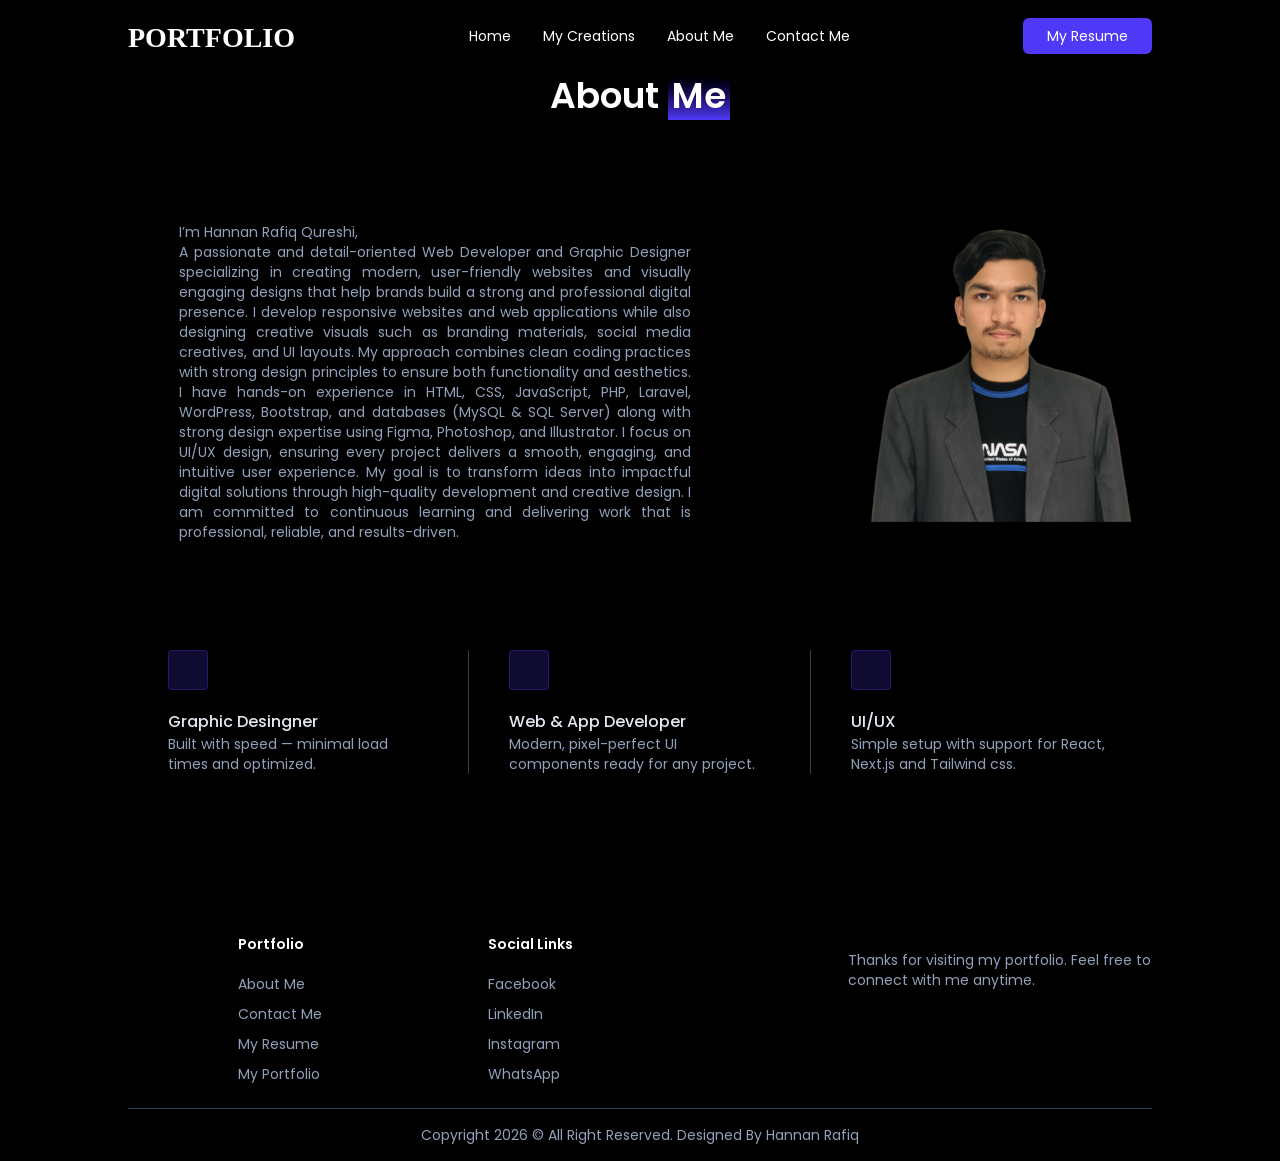
==== commit 3c4244c4: "Refactor About.html structure and content" ====
--- a/About.html
+++ b/About.html
@@ -47,7 +47,29 @@
             </svg>
         </button>
     </nav>
-
+   <div id="nav-links" class="fixed inset-0 z-[100] bg-black/60 backdrop-blur flex flex-col items-center justify-center text-lg gap-8 lg:hidden transition-transform duration-400 -translate-x-full">
+        <a href="./index.html" class="hover:text-slate-300 transition">
+               Home
+            </a>
+            <a href="./creations.html" class="hover:text-slate-300 transition">
+               My Creations
+            </a>
+            <a href="./About.html" class="hover:text-slate-300 transition">   
+                About Me
+            </a>
+            <a href="./contact us.html" class="hover:text-slate-300 transition">
+                Contact Me
+            </a>  
+        <button id="close-menu" class="active:ring-3 active:ring-white aspect-square size-10 p-1 items-center justify-center bg-slate-100 hover:bg-slate-200 transition text-black rounded-md flex">
+            <svg xmlns="http://www.w3.org/2000/svg" width="24" height="24" viewBox="0 0 24 24" fill="none"
+                stroke="currentColor" stroke-width="2" stroke-linecap="round" stroke-linejoin="round"
+                class="lucide lucide-x" aria-hidden="true">
+                <path d="M18 6 6 18"></path>
+                <path d="m6 6 12 12"></path>
+            </svg>
+        </button>
+    </div>
+    
     <div id="nav-links" class="fixed inset-0 z-[100] bg-black/60 backdrop-blur flex flex-col items-center justify-center text-lg gap-8 lg:hidden transition-transform duration-400 -translate-x-full">
         <a href="/Portfolio Hannan Rafiq/creations.html">
            My Creations
@@ -177,4 +199,4 @@
     <script src="./script.js"></script>
 </body>
 
-</html>+</html>
--- a/output.css
+++ b/output.css
@@ -1678,4 +1678,104 @@
 
 #myBtn:hover {
   background-color: #555; /* Add a dark-grey background on hover */
-}+}
+
+@media (max-width: 768px) {
+  body {
+    overflow-x: hidden;
+  }
+
+  nav {
+    padding-inline: 1rem;
+    height: auto;
+  }
+
+  nav h1 {
+    font-size: 1.35rem;
+  }
+
+  body > section:first-of-type {
+    padding-inline: 1rem;
+    margin-top: 0;
+  }
+
+  body > section:first-of-type > div[style*="width: 15%"] {
+    width: min(40%, 180px) !important;
+    margin-top: 2rem !important;
+    margin-bottom: -2rem !important;
+  }
+
+  body > section:first-of-type .flex.items-center.gap-4.mt-8 {
+    flex-direction: column;
+    width: 100%;
+    margin-top: 1rem;
+  }
+
+  body > section:first-of-type .flex.items-center.gap-4.mt-8 a {
+    width: 100%;
+    justify-content: center;
+  }
+
+  body > section:first-of-type h1 {
+    font-size: clamp(1.45rem, 5vw, 2.2rem) !important;
+    line-height: 1.25 !important;
+    margin-top: 0.5rem !important;
+  }
+
+  #about .flex.flex-col.items-center > p {
+    margin-left: 0 !important;
+    margin-top: 1.25rem !important;
+    padding: 0 !important;
+    text-align: left;
+  }
+
+  #about .flex.flex-col.items-center > img {
+    width: min(220px, 60%) !important;
+    height: auto !important;
+    margin-left: 0 !important;
+    margin-top: 1.25rem !important;
+  }
+
+  #about .relative.max-w-5xl.mx-auto.grid {
+    margin-top: 2rem !important;
+    padding-inline: 1rem !important;
+  }
+
+  #creation-filters,
+  #creation-subfilters {
+    padding-inline: 1rem;
+  }
+
+  .creation-section .creation-subsection[data-subsection="logo"] {
+    flex-direction: column !important;
+    gap: 1rem !important;
+    height: auto !important;
+    padding-inline: 1rem;
+  }
+
+  .creation-section .creation-subsection[data-subsection="logo"] > div {
+    width: 100% !important;
+    height: 280px !important;
+  }
+
+  footer {
+    padding-inline: 1rem;
+  }
+
+  footer .grid {
+    grid-template-columns: 1fr !important;
+    text-align: center;
+  }
+
+  footer .flex {
+    flex-direction: column;
+    align-items: center;
+  }
+
+  #myBtn {
+    right: 1rem;
+    bottom: 1rem;
+    padding: 0.8rem;
+    font-size: 1rem;
+  }
+}
